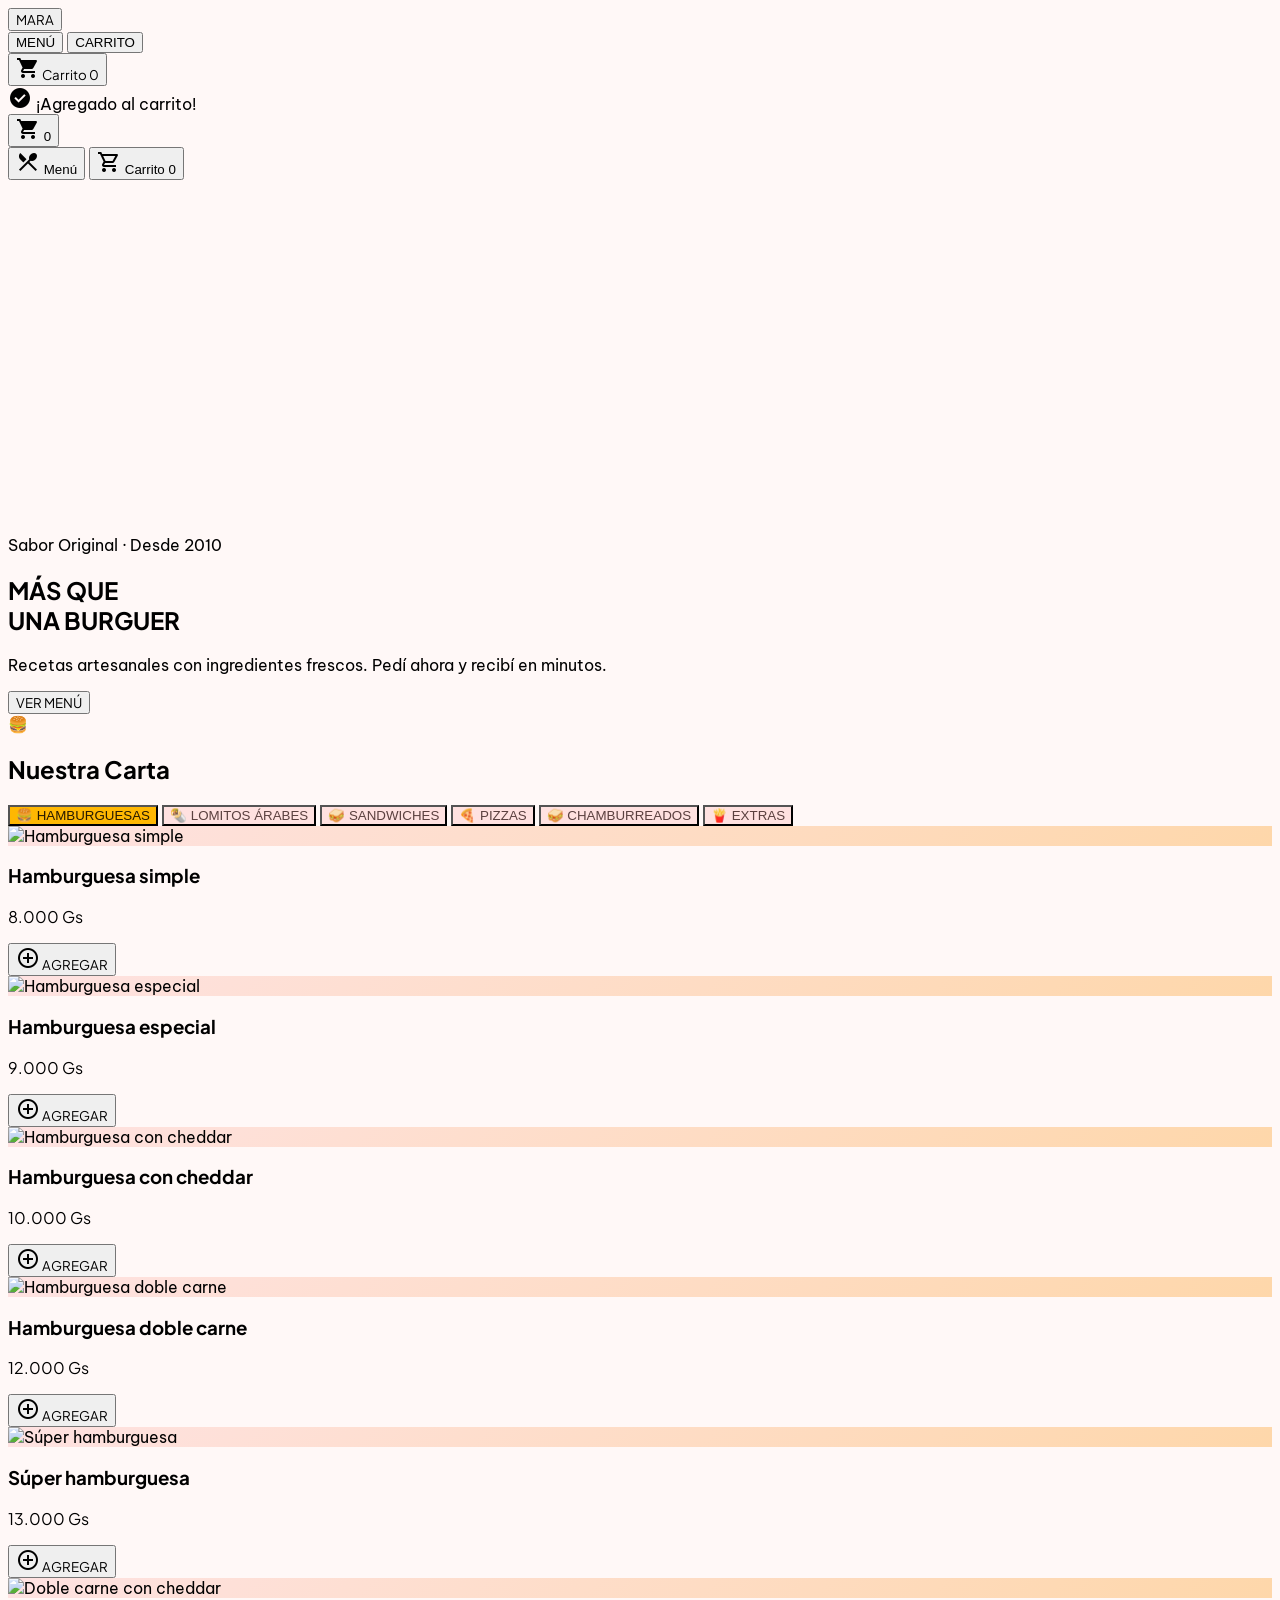
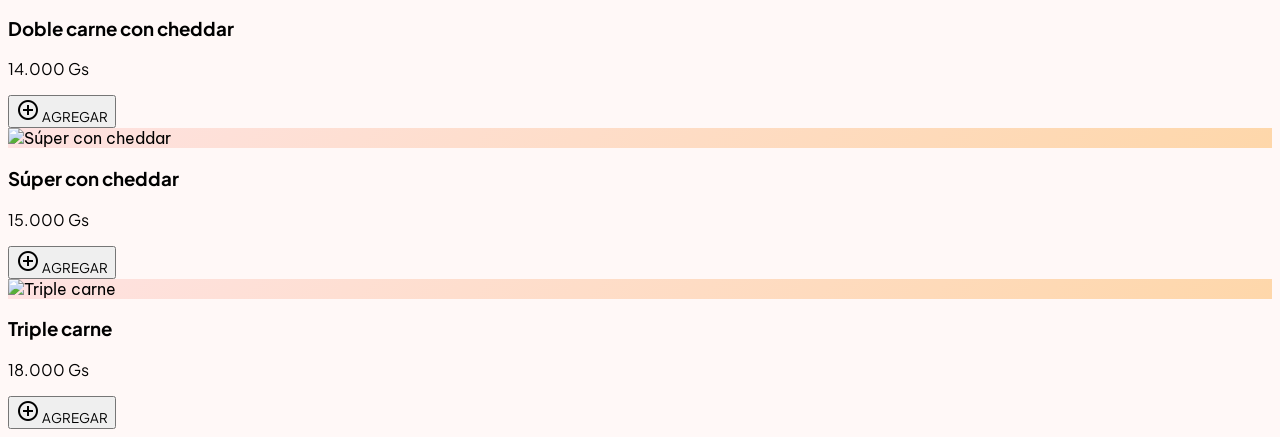
==== index.html @ 974da9b1 "Agregar categoria Sandwiches de Lomito, actualizar menu completo con ingredientes" ====
<!DOCTYPE html>
<html lang="es">
<head>
  <meta charset="utf-8"/>
  <meta name="viewport" content="width=device-width, initial-scale=1.0"/>
  <title>Super Hamburguesas Mara</title>

  <!-- Fuentes -->
  <link href="https://fonts.googleapis.com/css2?family=Plus+Jakarta+Sans:wght@400;500;600;700;800&family=Be+Vietnam+Pro:wght@300;400;500;600&display=swap" rel="stylesheet"/>
  <link href="https://fonts.googleapis.com/css2?family=Material+Symbols+Outlined:wght,FILL@100..700,0..1&display=swap" rel="stylesheet"/>

  <!-- Tailwind CDN con configuración de tokens de diseño Mara -->
  <script src="https://cdn.tailwindcss.com?plugins=forms"></script>
  <script>
    tailwind.config = {
      theme: {
        extend: {
          colors: {
            "primary":                  "#b7102a",
            "primary-container":        "#db313f",
            "on-primary":               "#ffffff",
            "secondary":                "#7d5800",
            "secondary-container":      "#ffb702",
            "secondary-fixed-dim":      "#ffba27",
            "on-secondary-fixed":       "#271900",
            "tertiary":                 "#00685d",
            "tertiary-fixed":           "#8cf5e4",
            "on-tertiary-fixed":        "#00201c",
            "surface":                  "#fff8f7",
            "surface-bright":           "#fff8f7",
            "surface-container-lowest": "#ffffff",
            "surface-container-low":    "#fff0ef",
            "surface-container":        "#ffe9e8",
            "surface-container-high":   "#ffe1e0",
            "surface-container-highest":"#f9dcda",
            "on-surface":               "#271717",
            "on-surface-variant":       "#5b403f",
            "outline-variant":          "#e4bebc",
            "error":                    "#ba1a1a",
            "on-tertiary-container":    "#f4fffb",
            "on-secondary-container":   "#6b4b00",
            "on-primary-container":     "#fffbff",
            "tertiary-container":       "#008376",
            "primary-fixed":            "#ffdad8",
            "inverse-surface":          "#3e2c2b",
            "outline":                  "#8f6f6e"
          },
          borderRadius: {
            "DEFAULT": "1rem",
            "lg":      "2rem",
            "xl":      "3rem",
            "full":    "9999px"
          },
          fontFamily: {
            "headline": ["Plus Jakarta Sans", "sans-serif"],
            "body":     ["Be Vietnam Pro", "sans-serif"],
            "label":    ["Plus Jakarta Sans", "sans-serif"]
          }
        }
      }
    }
  </script>

  <!-- Estilos personalizados -->
  <link rel="stylesheet" href="styles.css"/>
</head>
<body class="text-on-surface overflow-x-hidden">

<!-- ═══════════════════════════════════════════════
     HEADER FIJO
═══════════════════════════════════════════════ -->
<header class="bg-[#fff8f7]/80 backdrop-blur-xl sticky top-0 z-40 shadow-[0_2px_20px_rgba(183,16,42,0.06)]">
  <div class="flex justify-between items-center px-4 py-3 max-w-7xl mx-auto">
    <button onclick="showView('menu')" class="flex items-center gap-2">
      <span class="font-headline text-2xl font-black text-primary italic tracking-tighter">MARA</span>
    </button>
    <nav class="hidden md:flex gap-6 items-center">
      <button onclick="showView('menu')" id="nav-menu" class="font-label font-bold text-sm text-primary">MENÚ</button>
      <button onclick="showView('cart')" id="nav-cart" class="font-label font-bold text-sm text-on-surface-variant hover:text-primary transition-colors">CARRITO</button>
    </nav>
    <button onclick="showView('cart')" class="hidden md:flex items-center gap-2 bg-gradient-to-tr from-primary to-primary-container text-white px-5 py-2.5 rounded-full font-headline font-bold text-sm shadow-lg hover:scale-105 active:scale-95 transition-all">
      <span class="material-symbols-outlined fill-icon text-lg">shopping_cart</span>
      <span>Carrito</span>
      <span id="cart-count-header" class="bg-white text-primary rounded-full w-5 h-5 flex items-center justify-center text-xs font-black">0</span>
    </button>
  </div>
</header>

<!-- ═══════════════════════════════════════════════
     TOAST
═══════════════════════════════════════════════ -->
<div id="toast" class="fixed top-20 left-1/2 -translate-x-1/2 z-[100] bg-on-surface text-surface px-5 py-3 rounded-full font-label font-bold text-sm shadow-2xl opacity-0 pointer-events-none flex items-center gap-2">
  <span class="material-symbols-outlined fill-icon text-secondary-container text-base">check_circle</span>
  <span id="toast-msg">¡Agregado al carrito!</span>
</div>

<!-- ═══════════════════════════════════════════════
     BOTÓN FLOTANTE CARRITO (móvil)
═══════════════════════════════════════════════ -->
<button onclick="showView('cart')" id="fab-cart" class="md:hidden fixed bottom-24 right-4 z-50 bg-gradient-to-tr from-primary to-primary-container text-white w-14 h-14 rounded-full shadow-2xl flex items-center justify-center hover:scale-110 active:scale-90 transition-all">
  <span class="material-symbols-outlined fill-icon">shopping_cart</span>
  <span id="cart-badge" class="absolute -top-1 -right-1 bg-secondary-container text-on-secondary-fixed rounded-full w-5 h-5 flex items-center justify-center text-xs font-black hidden">0</span>
</button>

<!-- ═══════════════════════════════════════════════
     BARRA DE NAVEGACIÓN INFERIOR (móvil)
═══════════════════════════════════════════════ -->
<nav class="md:hidden fixed bottom-0 left-0 w-full z-40 bg-[#fff8f7]/80 backdrop-blur-xl border-t border-primary/10 shadow-[0_-4px_30px_rgba(183,16,42,0.07)]">
  <div class="flex justify-around items-center px-4 py-2">
    <button onclick="showView('menu')" id="bnav-menu" class="flex flex-col items-center gap-0.5 p-2 rounded-xl transition-colors text-primary">
      <span class="material-symbols-outlined fill-icon text-xl">restaurant_menu</span>
      <span class="font-label text-[10px] font-bold uppercase tracking-wide">Menú</span>
    </button>
    <button onclick="showView('cart')" id="bnav-cart" class="flex flex-col items-center gap-0.5 p-2 rounded-xl transition-colors text-on-surface-variant relative">
      <span class="material-symbols-outlined text-xl">shopping_cart</span>
      <span class="font-label text-[10px] font-bold uppercase tracking-wide">Carrito</span>
      <span id="bnav-badge" class="absolute top-1 right-1 bg-primary text-white rounded-full w-4 h-4 flex items-center justify-center text-[9px] font-black hidden">0</span>
    </button>
  </div>
</nav>

<!-- ═══════════════════════════════════════════════
     MODAL DE PERSONALIZACIÓN
═══════════════════════════════════════════════ -->
<div id="modal-overlay" class="fixed inset-0 z-50 bg-black/40 flex items-end md:items-center justify-center">
  <div id="modal-panel" class="bg-surface w-full max-w-lg rounded-t-[2rem] md:rounded-[2rem] max-h-[90dvh] overflow-y-auto shadow-2xl">
    <div class="flex justify-center pt-3 pb-1 md:hidden">
      <div class="w-10 h-1 bg-outline-variant rounded-full"></div>
    </div>
    <div class="px-6 pb-8 pt-2">
      <div class="flex items-start justify-between mb-4">
        <div>
          <p id="modal-category" class="font-label text-[11px] uppercase tracking-widest text-secondary font-bold mb-1"></p>
          <h2 id="modal-name" class="font-headline text-2xl font-extrabold text-on-surface"></h2>
          <p id="modal-price-display" class="font-headline text-xl font-bold text-primary mt-1"></p>
        </div>
        <button onclick="closeModal()" class="p-2 rounded-full hover:bg-surface-container transition-colors mt-1">
          <span class="material-symbols-outlined text-on-surface-variant">close</span>
        </button>
      </div>
      <div id="modal-icon-area" class="w-full h-28 rounded-xl flex items-center justify-center text-6xl mb-5"></div>
      <div id="modal-ingredients-section" class="hidden">
        <h3 class="font-headline font-bold text-base mb-3 flex items-center gap-2">
          <span class="material-symbols-outlined text-primary text-lg">tune</span>
          Personaliza tu pedido
        </h3>
        <div id="modal-ingredients" class="grid grid-cols-2 gap-2 mb-5"></div>
      </div>

      <!-- Salsas extra -->
      <div class="mb-5">
        <h3 class="font-headline font-bold text-base mb-1 flex items-center gap-2">
          <span class="material-symbols-outlined text-secondary text-lg">water_drop</span>
          Salsas extra
          <span class="font-label text-xs text-on-surface-variant font-normal">(+1.000 Gs c/u)</span>
        </h3>
        <p class="text-xs text-on-surface-variant mb-3">Elegí cuántas unidades de cada salsa querés</p>
        <div id="modal-sauces" class="space-y-2"></div>
      </div>
      <div class="flex items-center justify-between bg-surface-container rounded-xl px-4 py-3 mb-5">
        <span class="font-label font-bold text-sm text-on-surface-variant">CANTIDAD</span>
        <div class="flex items-center gap-3">
          <button onclick="changeModalQty(-1)" class="qty-btn text-primary">
            <span class="material-symbols-outlined">remove</span>
          </button>
          <span id="modal-qty" class="font-headline font-bold text-xl w-8 text-center">1</span>
          <button onclick="changeModalQty(1)" class="qty-btn text-primary">
            <span class="material-symbols-outlined">add</span>
          </button>
        </div>
      </div>
      <button onclick="addToCartFromModal()" class="w-full h-14 bg-gradient-to-tr from-primary to-primary-container text-white rounded-xl font-headline font-bold text-lg flex items-center justify-center gap-3 shadow-lg active:scale-95 transition-all">
        <span class="material-symbols-outlined fill-icon">shopping_cart</span>
        <span>Agregar al carrito •</span>
        <span id="modal-total-price"></span>
      </button>
    </div>
  </div>
</div>

<!-- ═══════════════════════════════════════════════
     VISTA: MENÚ
═══════════════════════════════════════════════ -->
<main id="view-menu" class="view active pb-32">
  <section class="relative overflow-hidden bg-gradient-to-br from-surface-container-low via-surface to-surface-container px-4 pt-8 pb-10 md:px-8">
    <div class="max-w-7xl mx-auto flex flex-col md:flex-row items-center gap-6">
      <div class="flex-1 z-10">
        <span class="font-label text-secondary font-bold tracking-[0.2em] text-xs mb-3 block uppercase">Sabor Original · Desde 2010</span>
        <h1 class="font-headline text-5xl md:text-7xl font-extrabold text-on-surface leading-none tracking-tight mb-4">
          MÁS QUE<br/><span class="text-primary italic">UNA BURGUER</span>
        </h1>
        <p class="text-on-surface-variant max-w-sm text-base leading-relaxed mb-6">
          Recetas artesanales con ingredientes frescos. Pedí ahora y recibí en minutos.
        </p>
        <button onclick="document.getElementById('category-chips').scrollIntoView({behavior:'smooth'})"
          class="bg-gradient-to-tr from-primary to-primary-container text-white px-7 py-3.5 rounded-xl font-headline font-bold text-base shadow-xl shadow-primary/20 hover:scale-105 active:scale-95 transition-all">
          VER MENÚ
        </button>
      </div>
      <div class="flex-1 flex justify-center items-center relative">
        <div class="absolute inset-0 bg-secondary-container rounded-full blur-[80px] opacity-20 animate-pulse"></div>
        <div class="text-[10rem] md:text-[12rem] leading-none select-none drop-shadow-2xl transform hover:rotate-6 transition-transform duration-500">🍔</div>
      </div>
    </div>
  </section>

  <div class="max-w-7xl mx-auto px-4 md:px-8 mt-8 mb-6">
    <h2 class="font-headline text-2xl font-bold mb-4">Nuestra Carta</h2>
    <div id="category-chips" class="flex gap-3 overflow-x-auto no-scrollbar pb-2">
      <button onclick="filterCategory('HAMBURGUESAS')" data-cat="HAMBURGUESAS" class="chip chip-active flex-shrink-0 flex items-center gap-2 px-5 py-2.5 rounded-full font-label font-bold text-sm transition-all">🍔 HAMBURGUESAS</button>
      <button onclick="filterCategory('LOMITOS ÁRABES')" data-cat="LOMITOS ÁRABES" class="chip chip-inactive flex-shrink-0 flex items-center gap-2 px-5 py-2.5 rounded-full font-label font-bold text-sm transition-all">🌯 LOMITOS ÁRABES</button>
      <button onclick="filterCategory('SANDWICHES DE LOMITO')" data-cat="SANDWICHES DE LOMITO" class="chip chip-inactive flex-shrink-0 flex items-center gap-2 px-5 py-2.5 rounded-full font-label font-bold text-sm transition-all">🥪 SANDWICHES</button>
      <button onclick="filterCategory('PIZZAS')"       data-cat="PIZZAS"       class="chip chip-inactive flex-shrink-0 flex items-center gap-2 px-5 py-2.5 rounded-full font-label font-bold text-sm transition-all">🍕 PIZZAS</button>
      <button onclick="filterCategory('CHAMBURREADOS')" data-cat="CHAMBURREADOS" class="chip chip-inactive flex-shrink-0 flex items-center gap-2 px-5 py-2.5 rounded-full font-label font-bold text-sm transition-all">🥪 CHAMBURREADOS</button>
      <button onclick="filterCategory('EXTRAS')"       data-cat="EXTRAS"       class="chip chip-inactive flex-shrink-0 flex items-center gap-2 px-5 py-2.5 rounded-full font-label font-bold text-sm transition-all">🍟 EXTRAS</button>
    </div>
  </div>

  <div class="max-w-7xl mx-auto px-4 md:px-8 pb-8">
    <div id="product-grid" class="grid grid-cols-1 sm:grid-cols-2 lg:grid-cols-3 gap-5"></div>
  </div>
</main>

<!-- ═══════════════════════════════════════════════
     VISTA: CARRITO
═══════════════════════════════════════════════ -->
<main id="view-cart" class="view pb-32">
  <div class="max-w-4xl mx-auto px-4 md:px-8 py-8">
    <div class="mb-8 flex items-end justify-between">
      <div>
        <span class="font-label text-[11px] uppercase tracking-widest text-secondary font-bold">Tu pedido</span>
        <h1 class="font-headline text-4xl font-extrabold text-on-surface tracking-tight mt-1">Mi Carrito</h1>
      </div>
      <button onclick="clearCart()" id="btn-clear-cart" class="hidden flex items-center gap-1.5 text-xs font-bold text-error hover:bg-error/10 px-3 py-2 rounded-xl transition-colors">
        <span class="material-symbols-outlined text-base">delete_sweep</span>
        Vaciar
      </button>
    </div>

    <div id="cart-empty" class="hidden flex flex-col items-center justify-center py-20 text-center">
      <div class="text-8xl mb-4">🛒</div>
      <h3 class="font-headline text-2xl font-bold text-on-surface mb-2">Tu carrito está vacío</h3>
      <p class="text-on-surface-variant mb-6">Agregá productos desde el menú para comenzar tu pedido.</p>
      <button onclick="showView('menu')" class="bg-gradient-to-tr from-primary to-primary-container text-white px-7 py-3.5 rounded-xl font-headline font-bold shadow-lg hover:scale-105 active:scale-95 transition-all">
        VER MENÚ
      </button>
    </div>

    <div id="cart-items" class="space-y-4 mb-8"></div>

    <div id="cart-summary" class="hidden bg-surface-container-low rounded-xl p-6 relative overflow-hidden">
      <div class="absolute -top-10 -right-10 w-40 h-40 bg-primary/5 rounded-full blur-3xl pointer-events-none"></div>
      <div class="relative z-10">
        <div class="flex justify-between items-center mb-3">
          <span class="text-on-surface-variant font-medium">Subtotal</span>
          <span id="cart-subtotal" class="font-bold">0 Gs</span>
        </div>
        <div class="h-px bg-outline-variant/40 my-4"></div>
        <div class="flex justify-between items-end mb-8">
          <div>
            <p class="font-label text-[11px] uppercase tracking-widest font-bold text-on-surface-variant mb-1">TOTAL A PAGAR</p>
            <p id="cart-total" class="font-headline text-4xl font-black text-primary tracking-tighter">0 Gs</p>
          </div>
        </div>
        <div class="grid grid-cols-1 sm:grid-cols-2 gap-3">
          <button onclick="showView('menu')" class="flex items-center justify-center gap-2 py-4 px-6 rounded-xl font-headline font-bold text-secondary border-2 border-secondary hover:bg-secondary-fixed-dim transition-all active:scale-95">
            <span class="material-symbols-outlined">arrow_back</span>
            Seguir comprando
          </button>
          <button onclick="goToPayment()" class="bg-gradient-to-tr from-primary to-primary-container text-white py-4 px-6 rounded-xl font-headline font-bold text-lg shadow-lg shadow-primary/20 hover:scale-[1.02] active:scale-95 transition-all flex items-center justify-center gap-2">
            Finalizar pedido
            <span class="material-symbols-outlined">arrow_forward</span>
          </button>
        </div>
      </div>
    </div>
  </div>
</main>

<!-- ═══════════════════════════════════════════════
     VISTA: PAGO
═══════════════════════════════════════════════ -->
<main id="view-payment" class="view pb-32">
  <div class="max-w-xl mx-auto px-4 md:px-8 py-8 space-y-6">
    <div>
      <button onclick="showView('cart')" class="flex items-center gap-1 text-on-surface-variant hover:text-primary transition-colors mb-4 font-label font-bold text-sm">
        <span class="material-symbols-outlined text-lg">arrow_back</span> Volver al carrito
      </button>
      <span class="font-label text-[11px] uppercase tracking-widest text-secondary font-bold">Finalizar compra</span>
      <h1 class="font-headline text-4xl font-extrabold text-on-surface tracking-tight mt-1">Pago y Confirmación</h1>
    </div>

    <!-- Tipo de entrega -->
    <section class="bg-surface-container-low rounded-xl p-5">
      <h2 class="font-headline text-lg font-bold mb-4 flex items-center gap-2">
        <span class="material-symbols-outlined text-primary">local_shipping</span>
        Tipo de entrega
      </h2>
      <div class="relative flex bg-surface-container rounded-xl p-1" id="delivery-slider-track">
        <!-- Pill deslizable -->
        <div id="delivery-pill" class="absolute top-1 bottom-1 w-1/2 bg-gradient-to-tr from-primary to-primary-container rounded-[0.6rem] shadow-md transition-transform duration-300 ease-out"></div>
        <!-- Opción Delivery -->
        <button id="btn-delivery" onclick="selectDelivery('delivery')"
          class="relative z-10 flex-1 flex items-center justify-center gap-2 py-3 rounded-[0.6rem] font-headline font-bold text-sm transition-colors duration-300 text-white">
          <span class="material-symbols-outlined text-lg">delivery_dining</span>
          Delivery
        </button>
        <!-- Opción Para llevar -->
        <button id="btn-takeaway" onclick="selectDelivery('takeaway')"
          class="relative z-10 flex-1 flex items-center justify-center gap-2 py-3 rounded-[0.6rem] font-headline font-bold text-sm transition-colors duration-300 text-on-surface-variant">
          <span class="material-symbols-outlined text-lg">shopping_bag</span>
          Para llevar
        </button>
      </div>
      <!-- Campo dirección (solo delivery) -->
      <div id="delivery-address-section" class="mt-4 hidden">
        <label class="block text-sm font-bold text-on-surface-variant mb-2">📍 Dirección de entrega</label>
        <input id="delivery-address" type="text" placeholder="Ej: Calle Principal 123, Barrio..."
          class="w-full bg-surface-container-lowest rounded-xl py-3.5 px-4 text-sm font-medium outline-none focus:ring-2 focus:ring-primary/20 border-none"/>
      </div>
    </section>

    <section class="bg-surface-container-low rounded-xl p-5 space-y-3">
      <h2 class="font-headline text-lg font-bold flex items-center gap-2">
        <span class="material-symbols-outlined text-primary">receipt_long</span>
        Resumen de Orden
      </h2>
      <div id="payment-order-list" class="space-y-2 text-sm"></div>
      <div class="h-px bg-outline-variant/40 my-2"></div>
      <div class="flex justify-between items-center">
        <span class="font-headline font-bold text-base">Total a Pagar</span>
        <span id="payment-total" class="font-headline font-extrabold text-2xl text-primary"></span>
      </div>
    </section>

    <section class="space-y-4">
      <h2 class="font-headline text-xl font-bold">Método de Pago</h2>

      <!-- Efectivo -->
      <div id="pay-efectivo" class="pay-card selected bg-surface-container-lowest rounded-xl p-5 cursor-pointer shadow-sm" onclick="selectPayMethod('efectivo')">
        <div class="flex items-center justify-between">
          <div class="flex items-center gap-3">
            <div class="w-11 h-11 rounded-full bg-primary/10 flex items-center justify-center text-primary">
              <span class="material-symbols-outlined fill-icon">payments</span>
            </div>
            <div>
              <p class="font-headline font-bold">Efectivo</p>
              <p class="text-xs text-on-surface-variant">Paga al recibir tu pedido</p>
            </div>
          </div>
          <div id="radio-efectivo" class="w-5 h-5 rounded-full border-2 border-primary flex items-center justify-center">
            <div class="w-2.5 h-2.5 rounded-full bg-primary"></div>
          </div>
        </div>
        <div id="efectivo-details" class="mt-4 pt-4 border-t border-surface-container-high space-y-3">
          <label class="block text-sm font-bold text-on-surface-variant">¿Con cuánto vas a pagar?</label>
          <div class="relative">
            <span class="absolute left-4 top-1/2 -translate-y-1/2 text-on-surface-variant font-bold text-sm">Gs.</span>
            <input id="cash-input" type="number" min="0" placeholder="0" oninput="calcChange()"
              class="w-full bg-surface-container-low border-none rounded-xl py-3.5 pl-12 pr-4 focus:ring-2 focus:ring-primary/20 text-lg font-bold outline-none"/>
          </div>
          <div id="change-display" class="p-4 bg-tertiary-fixed rounded-xl flex justify-between items-center">
            <span id="change-label" class="text-on-tertiary-fixed font-bold text-sm">Tu Vuelto:</span>
            <span id="change-amount" class="text-on-tertiary-fixed font-black text-xl">Gs. 0</span>
          </div>
          <p id="cash-error" class="text-error text-xs font-bold hidden">⚠ El monto debe ser mayor o igual al total.</p>
        </div>
      </div>

      <!-- Transferencia -->
      <div id="pay-transferencia" class="pay-card bg-surface-container-lowest rounded-xl p-5 cursor-pointer shadow-sm" onclick="selectPayMethod('transferencia')">
        <div class="flex items-center justify-between">
          <div class="flex items-center gap-3">
            <div class="w-11 h-11 rounded-full bg-secondary/10 flex items-center justify-center text-secondary">
              <span class="material-symbols-outlined fill-icon">account_balance</span>
            </div>
            <div>
              <p class="font-headline font-bold">Transferencia</p>
              <p class="text-xs text-on-surface-variant">Datos bancarios para el depósito</p>
            </div>
          </div>
          <div id="radio-transferencia" class="w-5 h-5 rounded-full border-2 border-outline-variant flex items-center justify-center">
            <div class="w-2.5 h-2.5 rounded-full bg-primary scale-0 transition-transform"></div>
          </div>
        </div>
        <div id="transferencia-details" class="hidden mt-4 pt-4 border-t border-surface-container-high space-y-3">
          <div class="bg-surface-container-low rounded-xl p-4 relative overflow-hidden">
            <div class="absolute top-0 right-0 p-2 opacity-10 pointer-events-none">
              <span class="material-symbols-outlined text-6xl">account_balance_wallet</span>
            </div>
            <div class="relative z-10 space-y-1">
              <p class="text-xs font-bold uppercase tracking-wider text-secondary">Banco Familiar</p>
              <p class="text-lg font-black text-on-surface tracking-tight">Cuenta 41-1062826</p>
              <p class="text-sm font-medium text-on-surface-variant">Titular: Estelbina Lombardo de Rojas</p>
              <p class="text-sm font-medium text-on-surface-variant">CI: 6.123.200</p>
            </div>
            <button onclick="copyBankInfo(event)" class="w-full mt-3 py-2 text-sm font-bold text-primary flex items-center justify-center gap-2 hover:bg-primary/5 rounded-lg transition-colors">
              <span class="material-symbols-outlined text-sm">content_copy</span>
              Copiar datos bancarios
            </button>
          </div>
          <p class="text-[11px] text-center text-on-surface-variant px-2">Adjuntá el comprobante en el mensaje de WhatsApp al finalizar.</p>
        </div>
      </div>
    </section>

    <button onclick="sendWhatsApp()" class="w-full bg-gradient-to-tr from-primary to-primary-container text-white font-headline font-extrabold text-lg py-5 px-8 rounded-xl shadow-[0_8px_30px_rgba(183,16,42,0.3)] flex items-center justify-center gap-3 active:scale-95 transition-all hover:shadow-[0_8px_40px_rgba(183,16,42,0.4)] relative overflow-hidden group">
      <div class="absolute inset-0 bg-white/10 translate-y-full group-hover:translate-y-0 transition-transform duration-300 pointer-events-none"></div>
      <span class="material-symbols-outlined text-2xl relative z-10">send</span>
      <span class="relative z-10">Enviar pedido por WhatsApp</span>
    </button>
  </div>
</main>

<!-- Lógica de la aplicación -->
<script src="app.js"></script>
</body>
</html>
---- styles.css ----
/* ═══════════════════════════════════════════════
   Super Hamburguesas Mara — Estilos personalizados
   (Tailwind CDN maneja las clases utilitarias)
═══════════════════════════════════════════════ */

/* ─── Iconos Material Symbols ─────────────────── */
.material-symbols-outlined {
  font-variation-settings: 'FILL' 0, 'wght' 400, 'GRAD' 0, 'opsz' 24;
}
.fill-icon {
  font-variation-settings: 'FILL' 1, 'wght' 400, 'GRAD' 0, 'opsz' 24;
}

/* ─── Base ─────────────────────────────────────── */
body {
  font-family: 'Be Vietnam Pro', sans-serif;
  background-color: #fff8f7;
  min-height: 100dvh;
}
h1, h2, h3, h4, .font-headline {
  font-family: 'Plus Jakarta Sans', sans-serif;
}

/* ─── Scrollbar oculto ─────────────────────────── */
.no-scrollbar::-webkit-scrollbar { display: none; }
.no-scrollbar { -ms-overflow-style: none; scrollbar-width: none; }

/* ─── Vistas (SPA routing) ─────────────────────── */
.view { display: none; }
.view.active { display: block; }

/* ─── Modal de personalización ─────────────────── */
#modal-overlay {
  transition: opacity 0.25s ease;
  opacity: 0;
  pointer-events: none;
}
#modal-overlay.overlay-open {
  opacity: 1;
  pointer-events: all;
}
#modal-panel {
  transition: transform 0.3s cubic-bezier(0.34, 1.56, 0.64, 1), opacity 0.25s ease;
  transform: translateY(100%);
  opacity: 0;
}
#modal-panel.modal-open {
  transform: translateY(0);
  opacity: 1;
}
@media (min-width: 768px) {
  #modal-panel {
    transform: scale(0.95);
    opacity: 0;
  }
  #modal-panel.modal-open {
    transform: scale(1);
    opacity: 1;
  }
}

/* ─── Toast ────────────────────────────────────── */
#toast {
  transition: opacity 0.3s ease, transform 0.3s ease;
}

/* ─── Category chips ───────────────────────────── */
.chip-active  { background-color: #ffb702; color: #271900; }
.chip-inactive { background-color: #ffe1e0; color: #5b403f; }

/* ─── Checkbox ─────────────────────────────────── */
input[type=checkbox]:checked { accent-color: #b7102a; }

/* ─── Tarjetas de pago ─────────────────────────── */
.pay-card {
  border: 2px solid transparent;
  transition: border-color 0.2s;
}
.pay-card.selected { border-color: #b7102a; }

/* ─── Colores de categoría (usados dinámicamente en JS) ── */
.cat-HAMBURGUESAS  { background: linear-gradient(135deg, #fee2e2, #fed7aa); }
.cat-LOMITOS       { background: linear-gradient(135deg, #fef3c7, #fef9c3); }
.cat-PIZZAS        { background: linear-gradient(135deg, #fed7aa, #fff1f2); }
.cat-EXTRAS        { background: linear-gradient(135deg, #fef9c3, #ecfccb); }
.cat-CHAMBURREADOS { background: linear-gradient(135deg, #f0fdfa, #d1fae5); }
.cat-SANDWICHES    { background: linear-gradient(135deg, #fce7f3, #fdf2f8); }

/* ─── Slider delivery/para llevar ─────────────── */
#delivery-pill {
  left: 0.25rem;
  transform: translateX(0);
}
#delivery-pill.to-takeaway {
  transform: translateX(calc(100% - 0.5rem));
}


.qty-btn {
  width: 2.5rem;
  height: 2.5rem;
  display: flex;
  align-items: center;
  justify-content: center;
  border-radius: 9999px;
  transition: background 0.15s;
}
.qty-btn:hover { background: #ffdad8; }
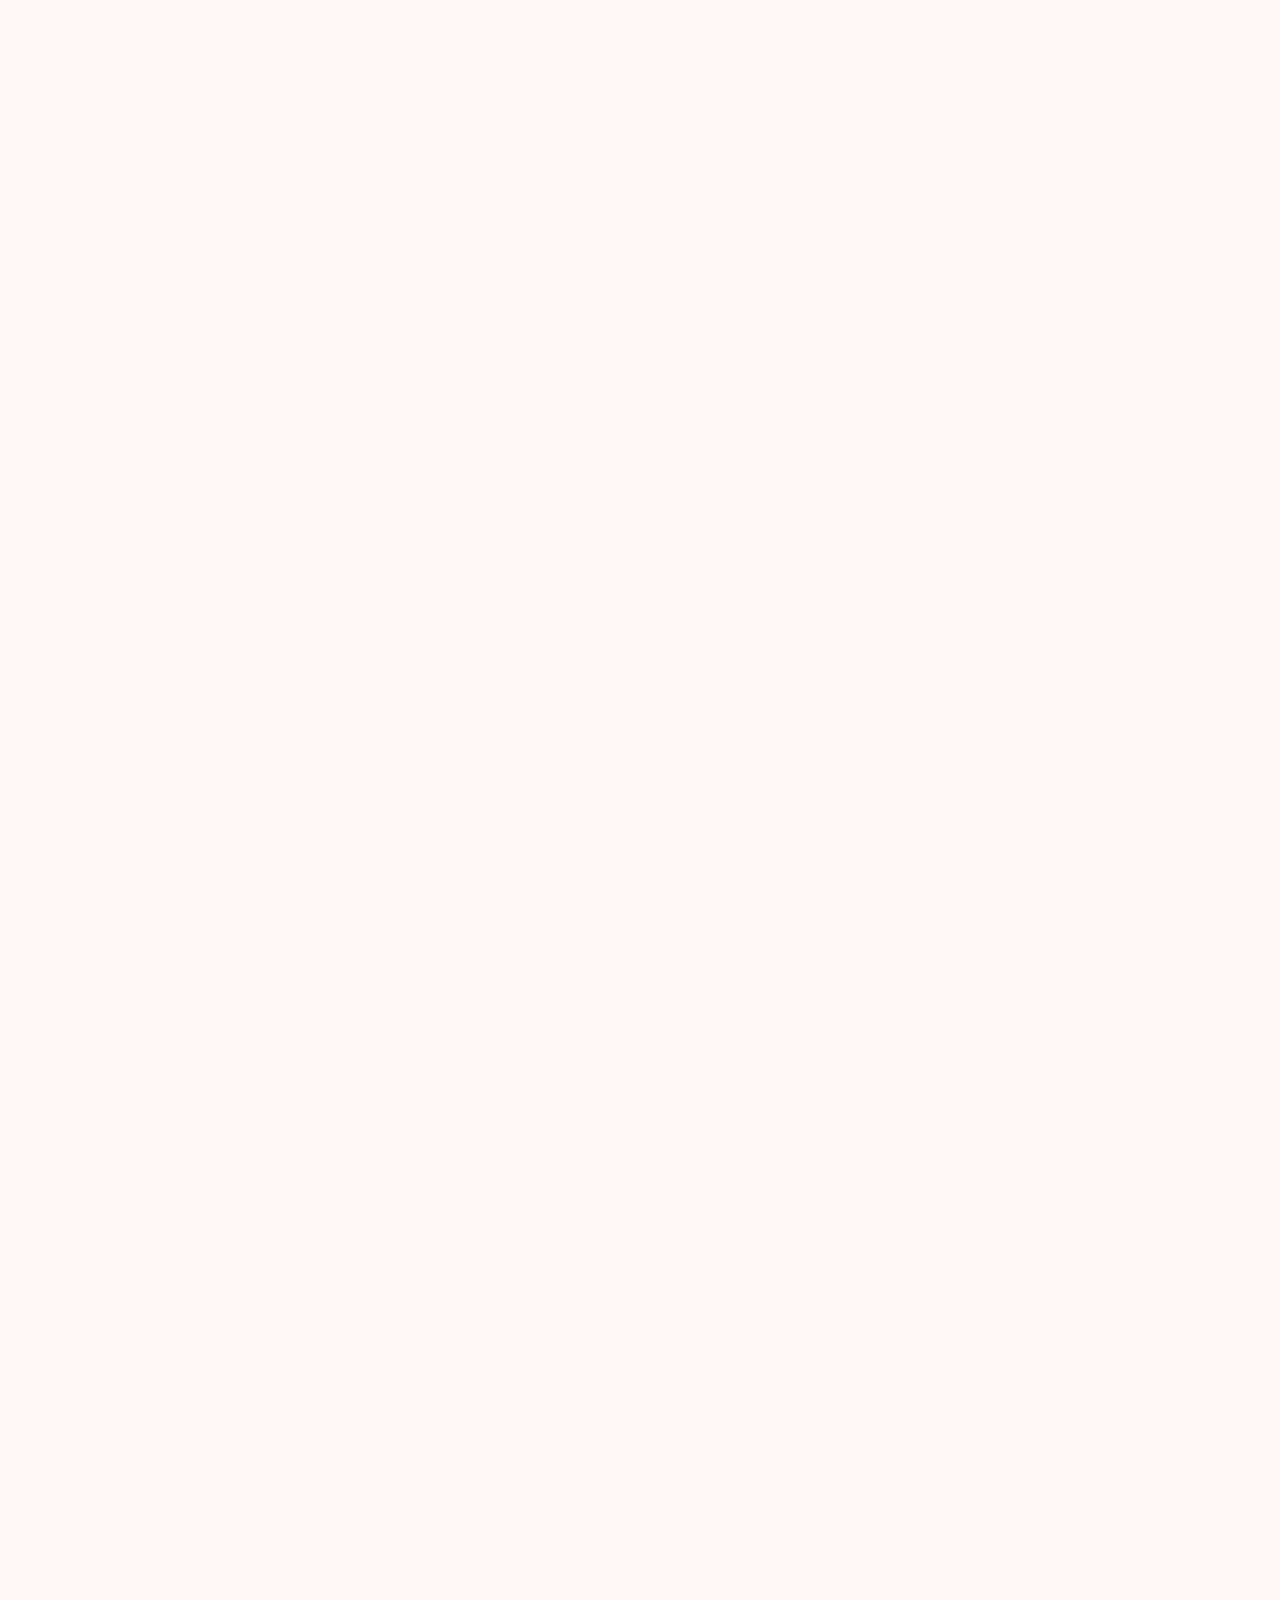
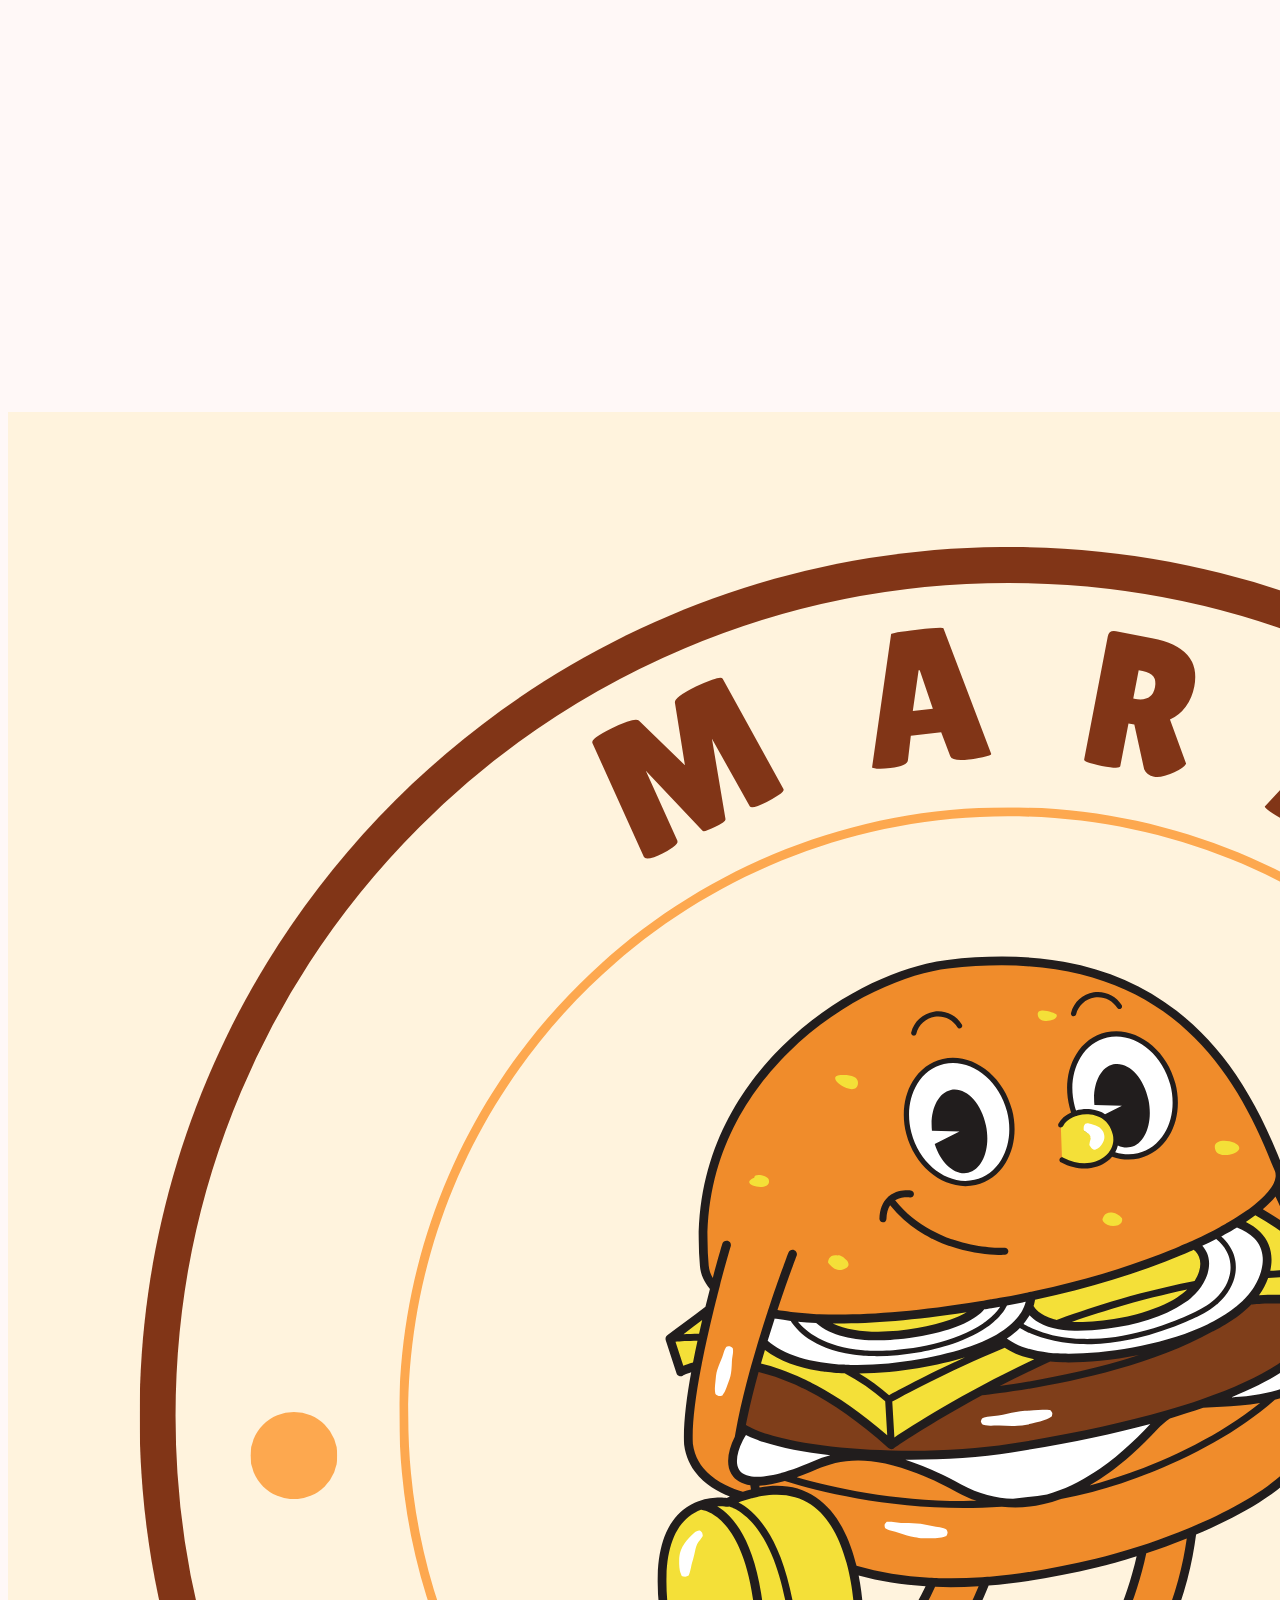
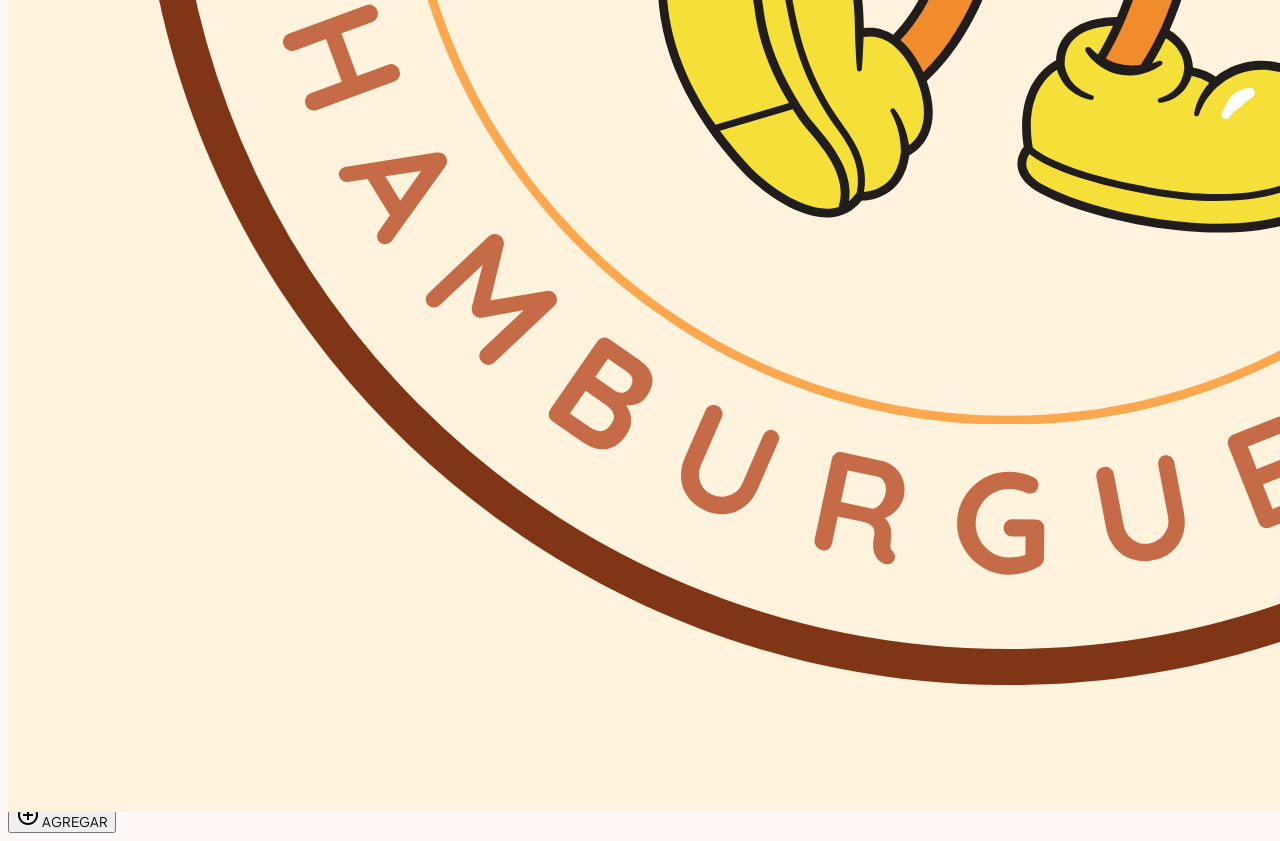
==== commit 40f834ae: "Agregar splash screen con animacion logo1 a logo2" ====
--- a/index.html
+++ b/index.html
@@ -67,6 +67,14 @@
 <body class="text-on-surface overflow-x-hidden">
 
 <!-- ═══════════════════════════════════════════════
+     SPLASH SCREEN
+═══════════════════════════════════════════════ -->
+<div id="splash" class="fixed inset-0 z-[200] flex items-center justify-center bg-[#fff8f7]">
+  <img id="splash-logo1" src="logo1.png" alt="Mara" class="max-w-[320px] w-4/5 splash-img"/>
+  <img id="splash-logo2" src="logo2.png" alt="Mara" class="max-w-[320px] w-4/5 splash-img" style="position:absolute;opacity:0;"/>
+</div>
+
+<!-- ═══════════════════════════════════════════════
      HEADER FIJO
 ═══════════════════════════════════════════════ -->
 <header class="bg-[#fff8f7]/80 backdrop-blur-xl sticky top-0 z-40 shadow-[0_2px_20px_rgba(183,16,42,0.06)]">
--- a/styles.css
+++ b/styles.css
@@ -2,6 +2,18 @@
    Super Hamburguesas Mara — Estilos personalizados
    (Tailwind CDN maneja las clases utilitarias)
 ═══════════════════════════════════════════════ */
+
+/* ─── Splash screen ────────────────────────────── */
+#splash {
+  transition: opacity 0.5s ease;
+}
+#splash.splash-hide {
+  opacity: 0;
+  pointer-events: none;
+}
+.splash-img {
+  transition: opacity 0.4s ease, transform 0.4s ease;
+}
 
 /* ─── Iconos Material Symbols ─────────────────── */
 .material-symbols-outlined {
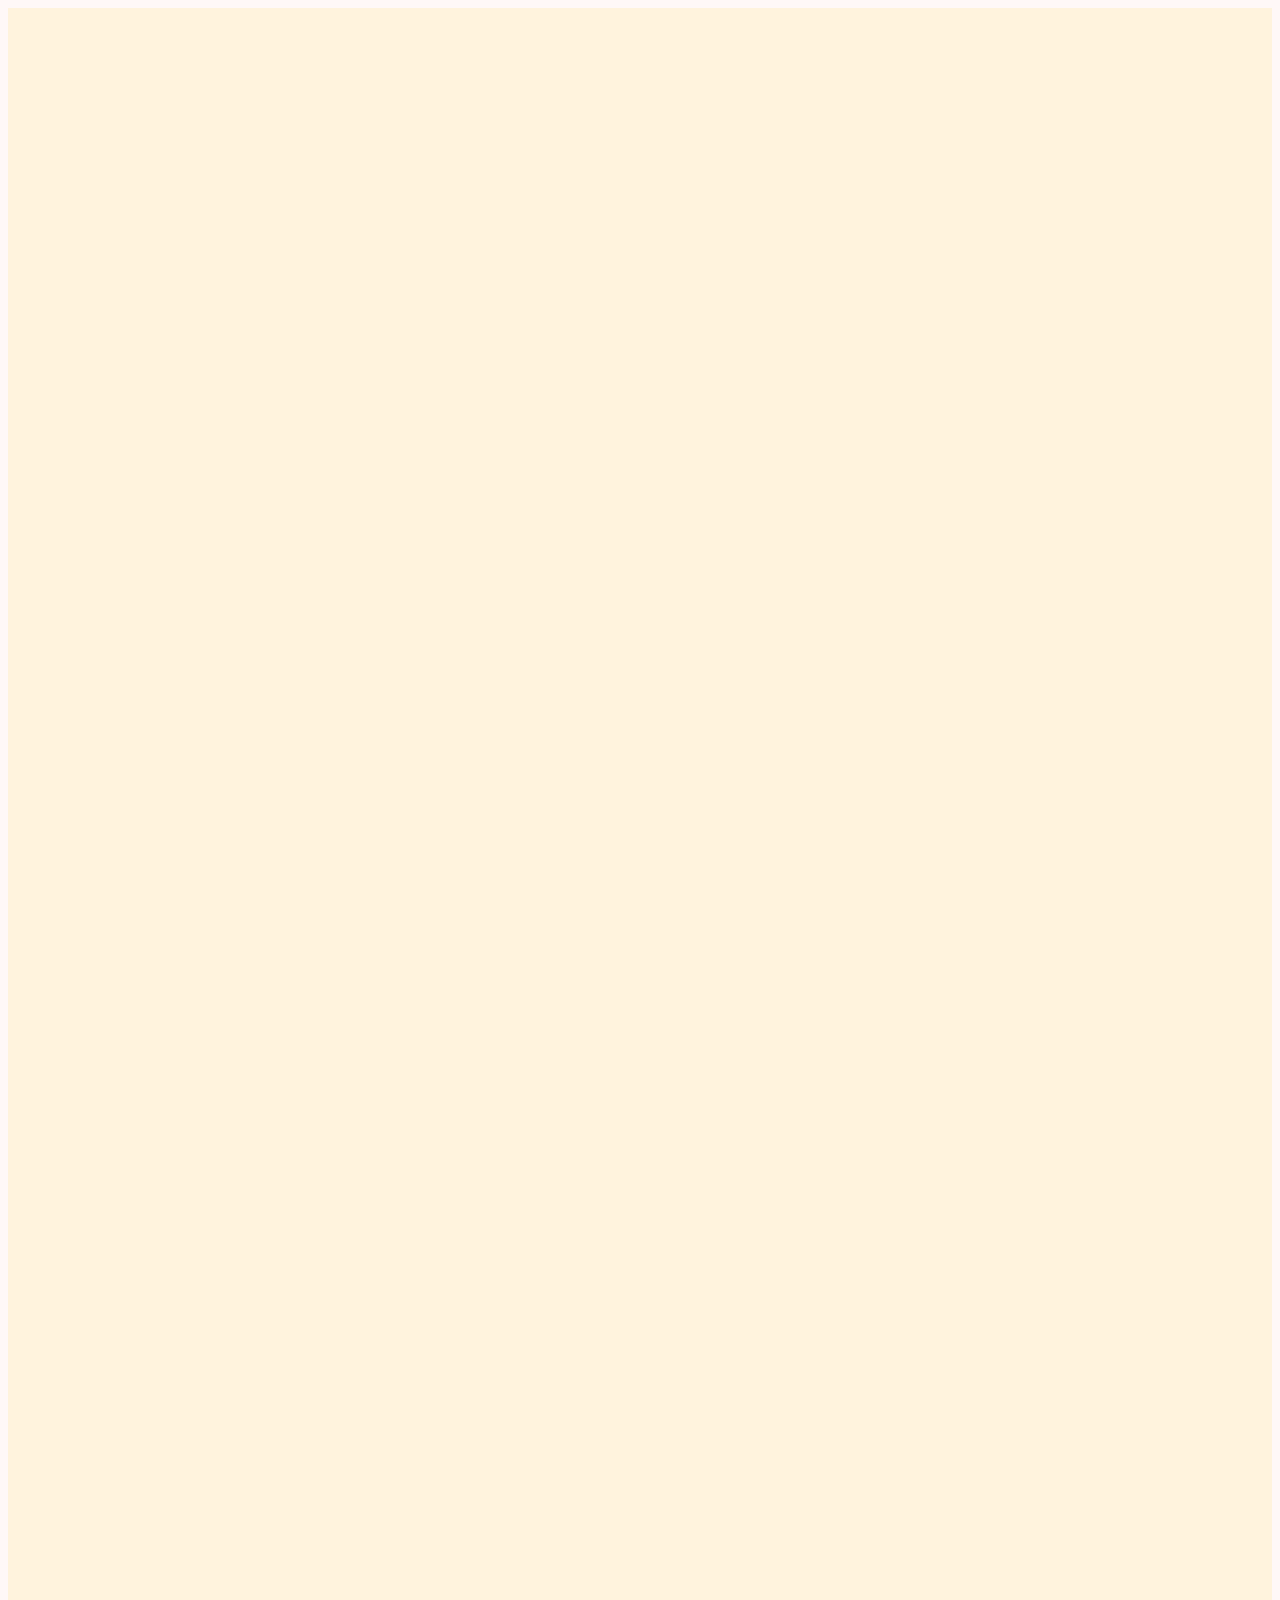
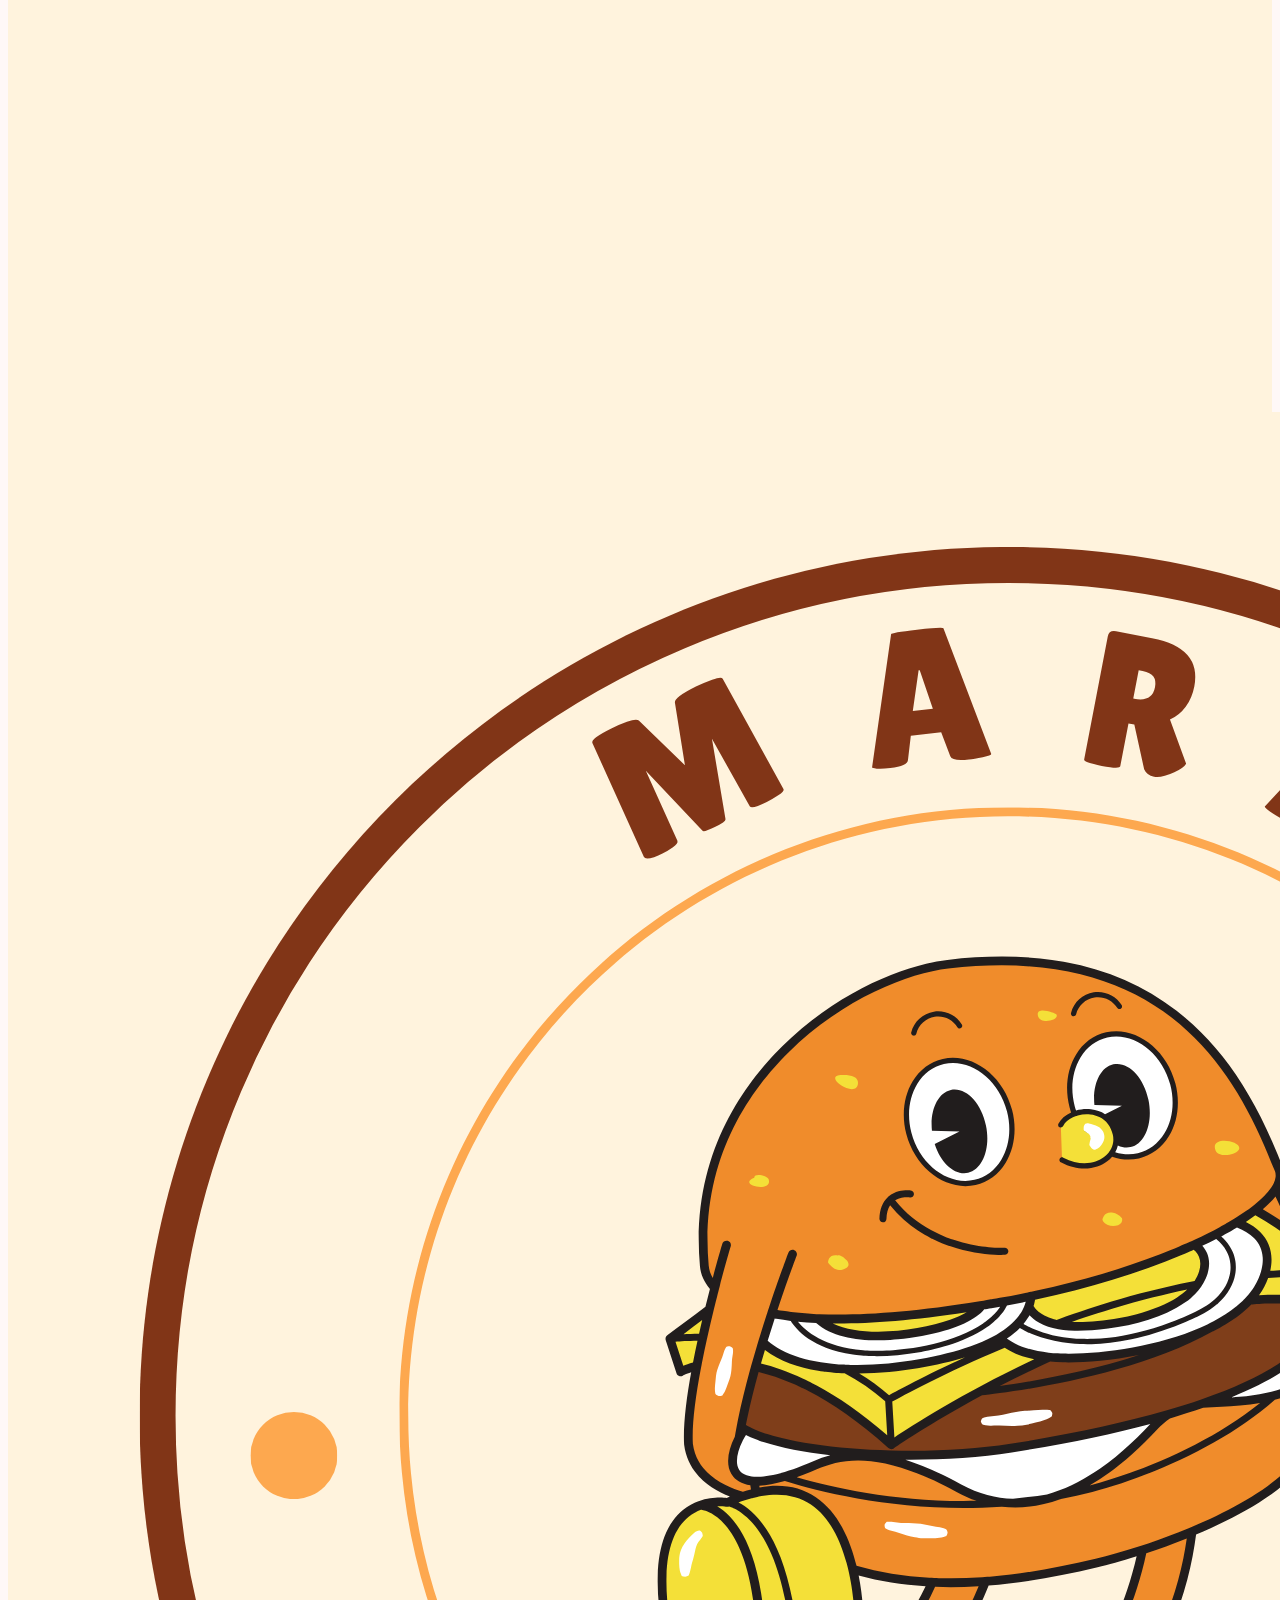
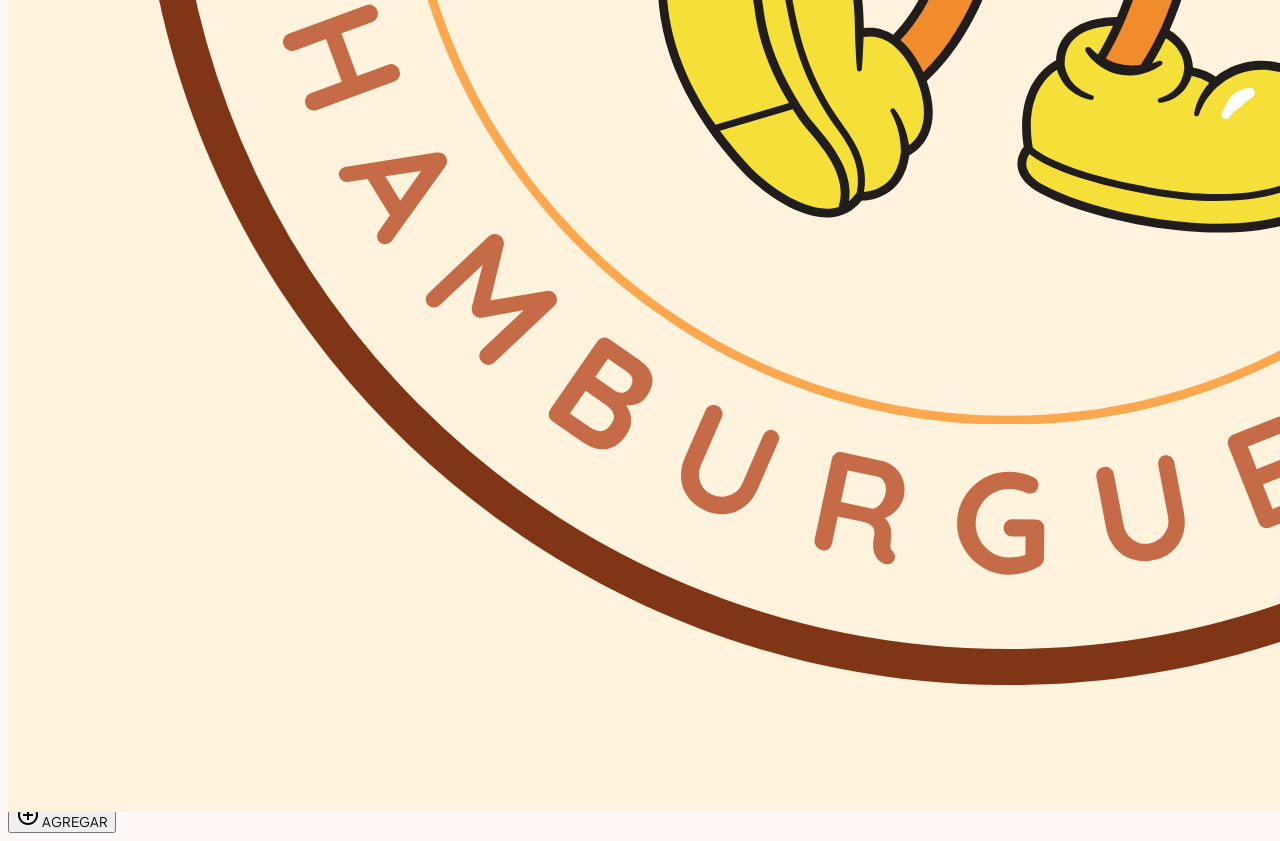
==== commit 5002be9c: "Splash: fondo color #fff3dd" ====
--- a/index.html
+++ b/index.html
@@ -69,7 +69,7 @@
 <!-- ═══════════════════════════════════════════════
      SPLASH SCREEN
 ═══════════════════════════════════════════════ -->
-<div id="splash" class="fixed inset-0 z-[200] flex items-center justify-center bg-[#fff8f7]">
+<div id="splash" class="fixed inset-0 z-[200] flex items-center justify-center" style="background-color:#fff3dd;">
   <img id="splash-logo1" src="logo1.png" alt="Mara" class="max-w-[320px] w-4/5 splash-img"/>
   <img id="splash-logo2" src="logo2.png" alt="Mara" class="max-w-[320px] w-4/5 splash-img" style="position:absolute;opacity:0;"/>
 </div>
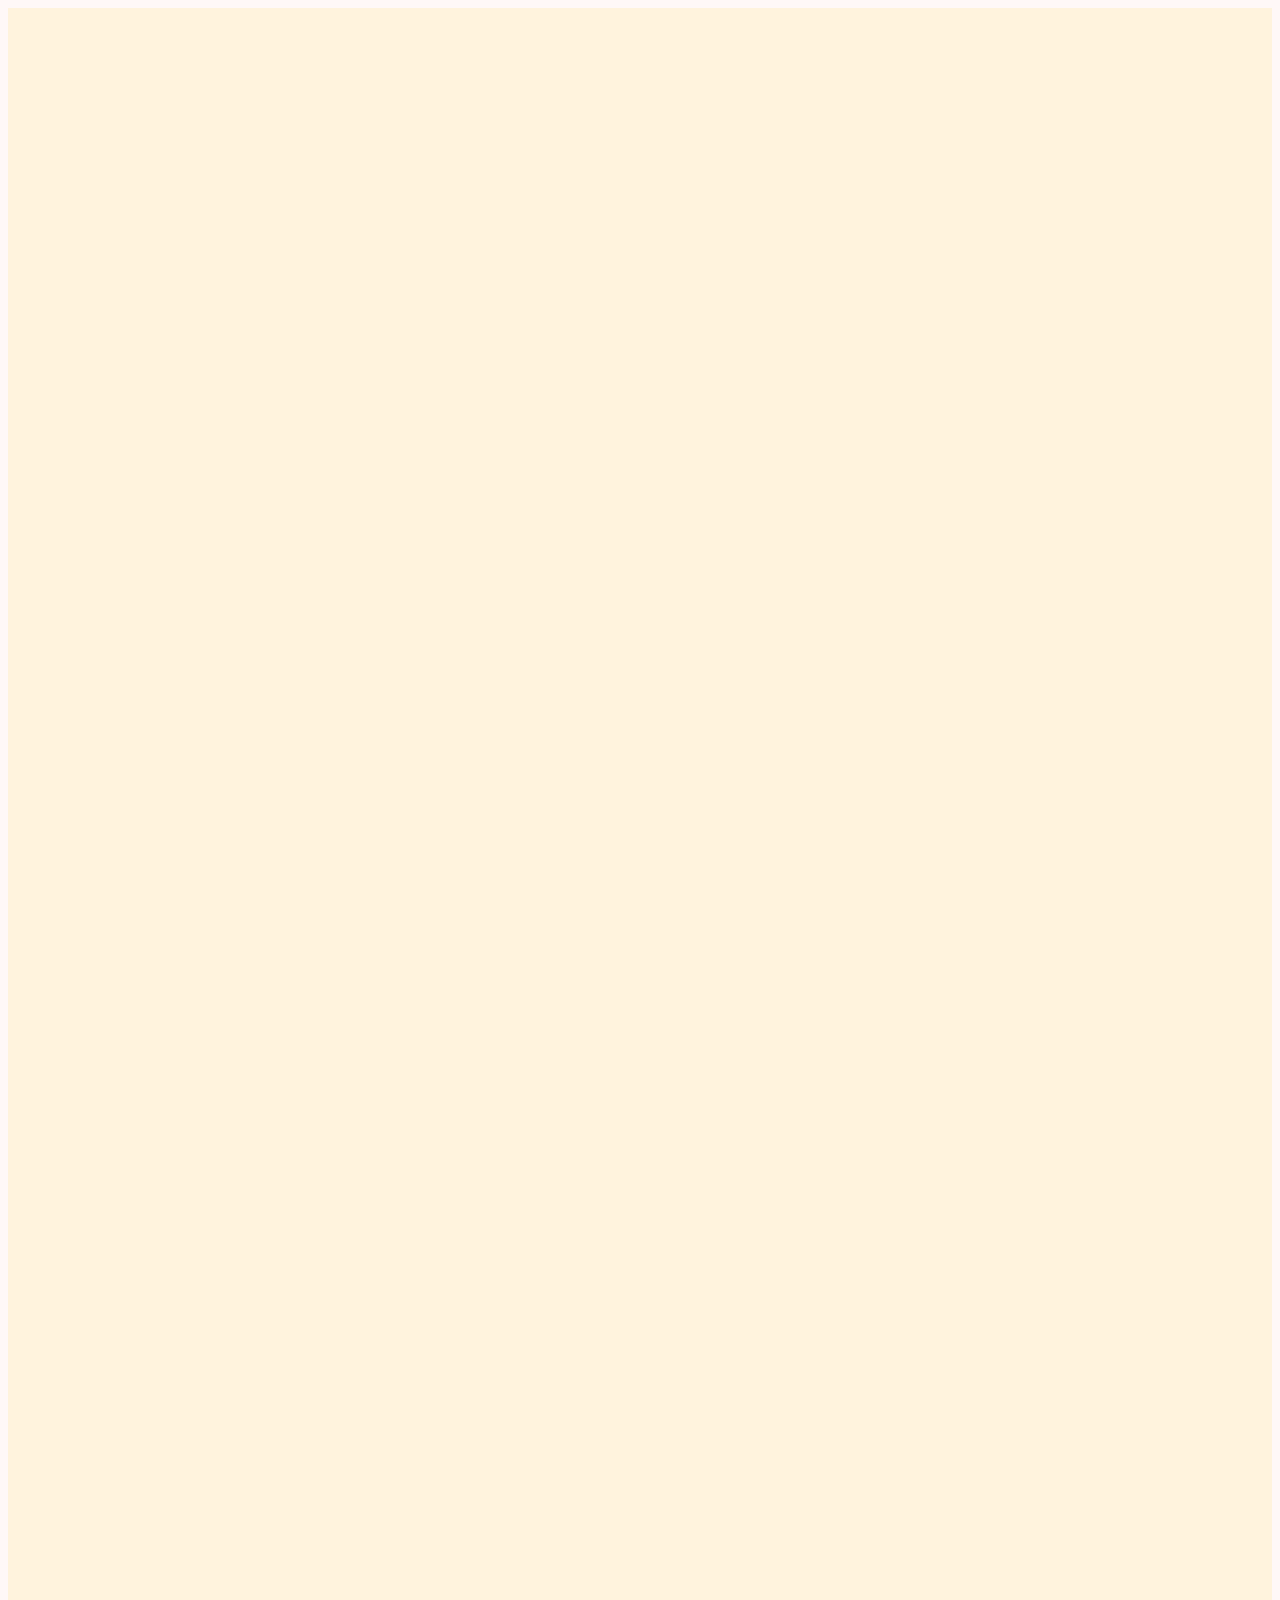
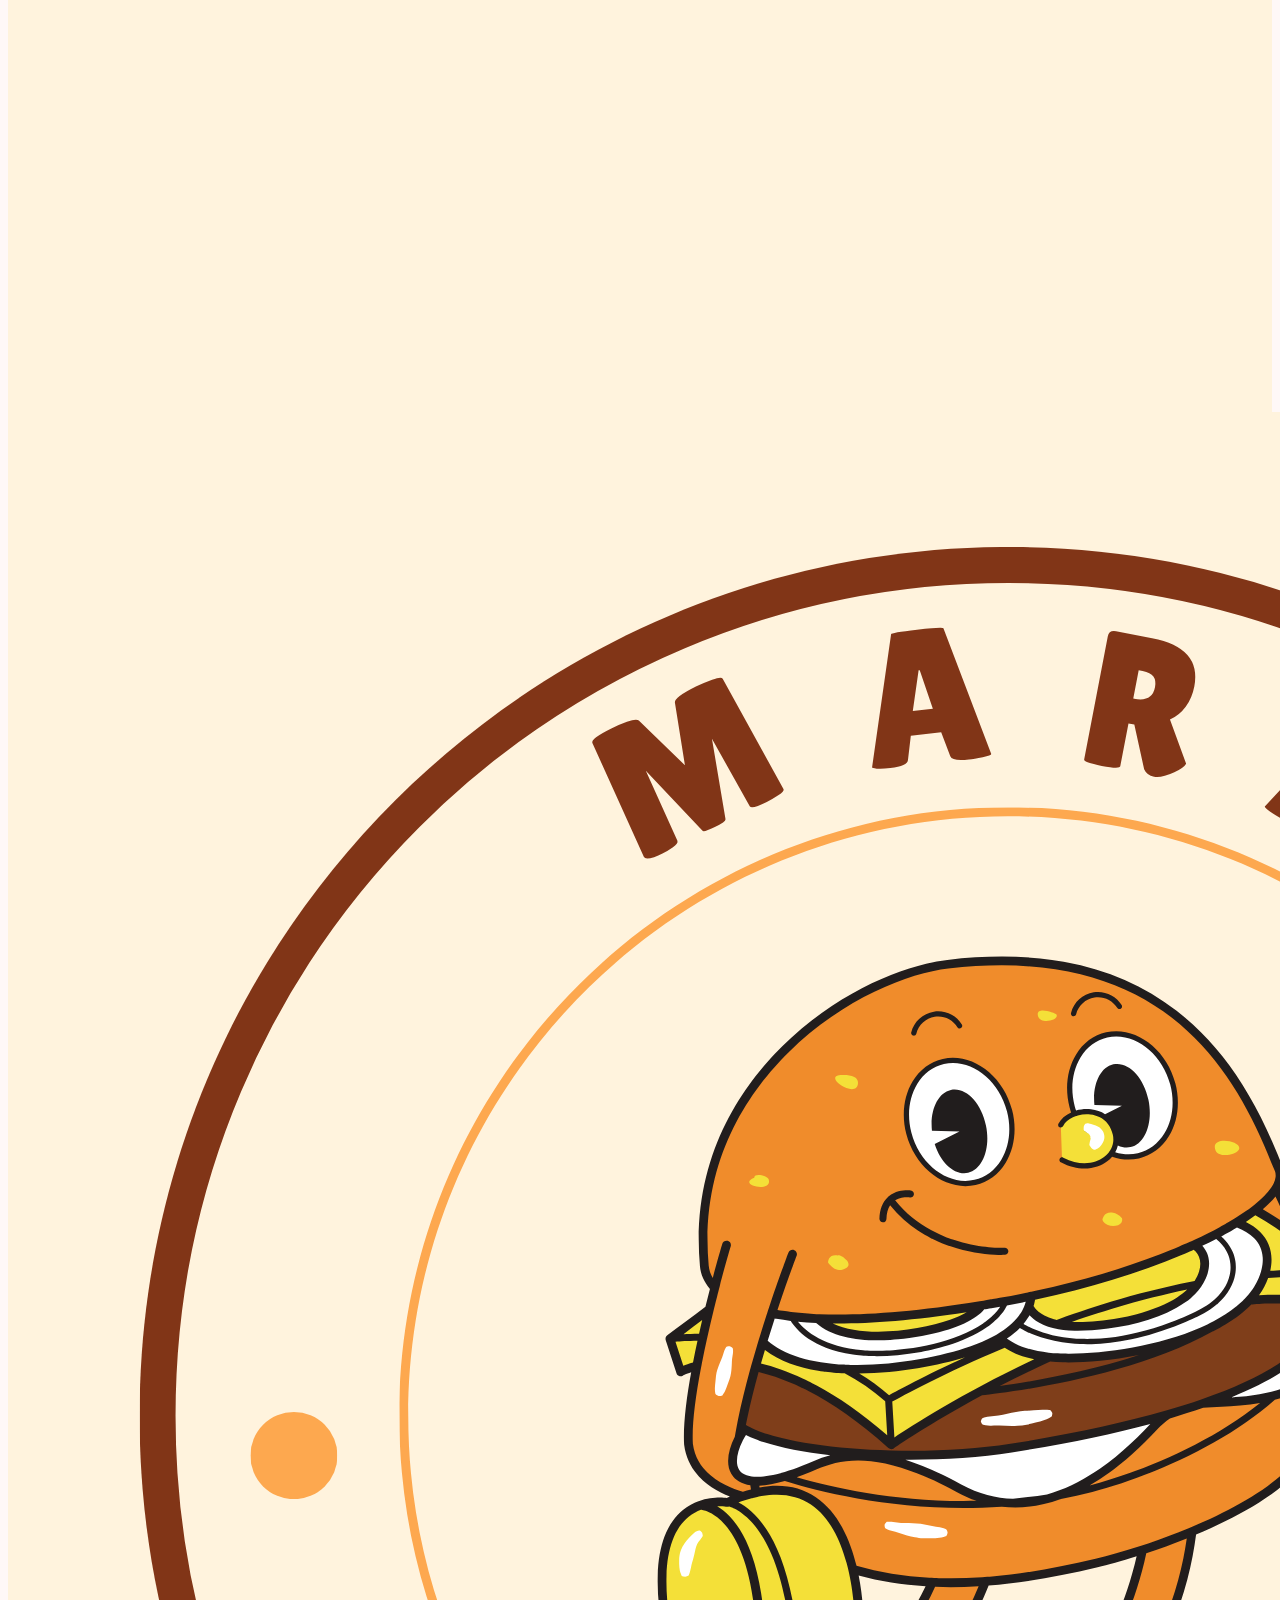
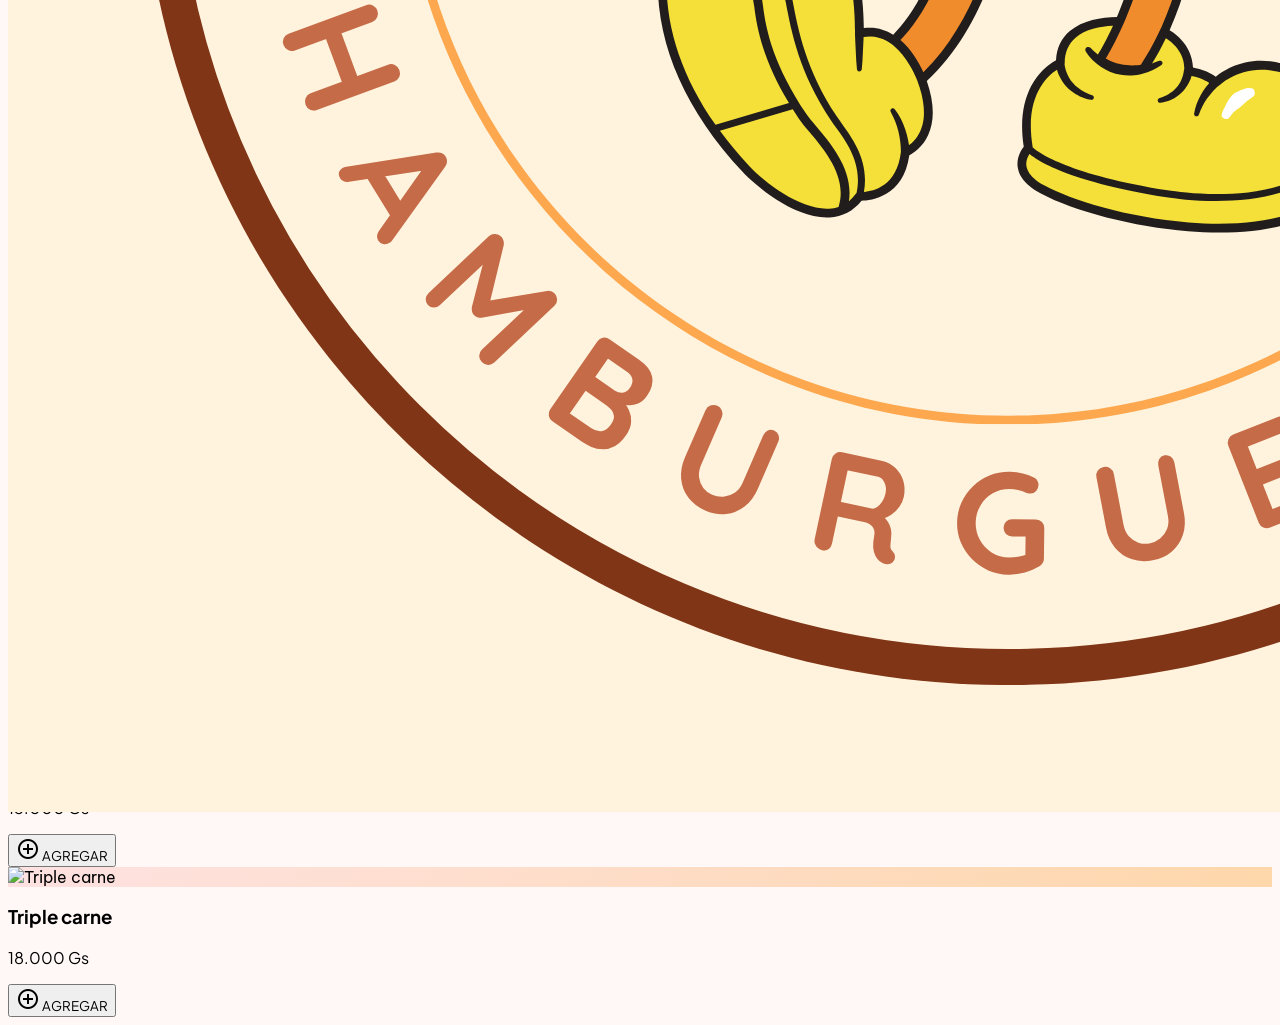
==== commit 88422036: "Hero: reemplazar emoji por imagen responsiva" ====
--- a/index.html
+++ b/index.html
@@ -207,7 +207,8 @@
       </div>
       <div class="flex-1 flex justify-center items-center relative">
         <div class="absolute inset-0 bg-secondary-container rounded-full blur-[80px] opacity-20 animate-pulse"></div>
-        <div class="text-[10rem] md:text-[12rem] leading-none select-none drop-shadow-2xl transform hover:rotate-6 transition-transform duration-500">🍔</div>
+        <img src="hero.png" alt="Super Hamburguesa Mara"
+          class="relative w-full max-w-xs sm:max-w-sm md:max-w-md lg:max-w-lg drop-shadow-2xl transform hover:rotate-3 transition-transform duration-500 select-none"/>
       </div>
     </div>
   </section>
